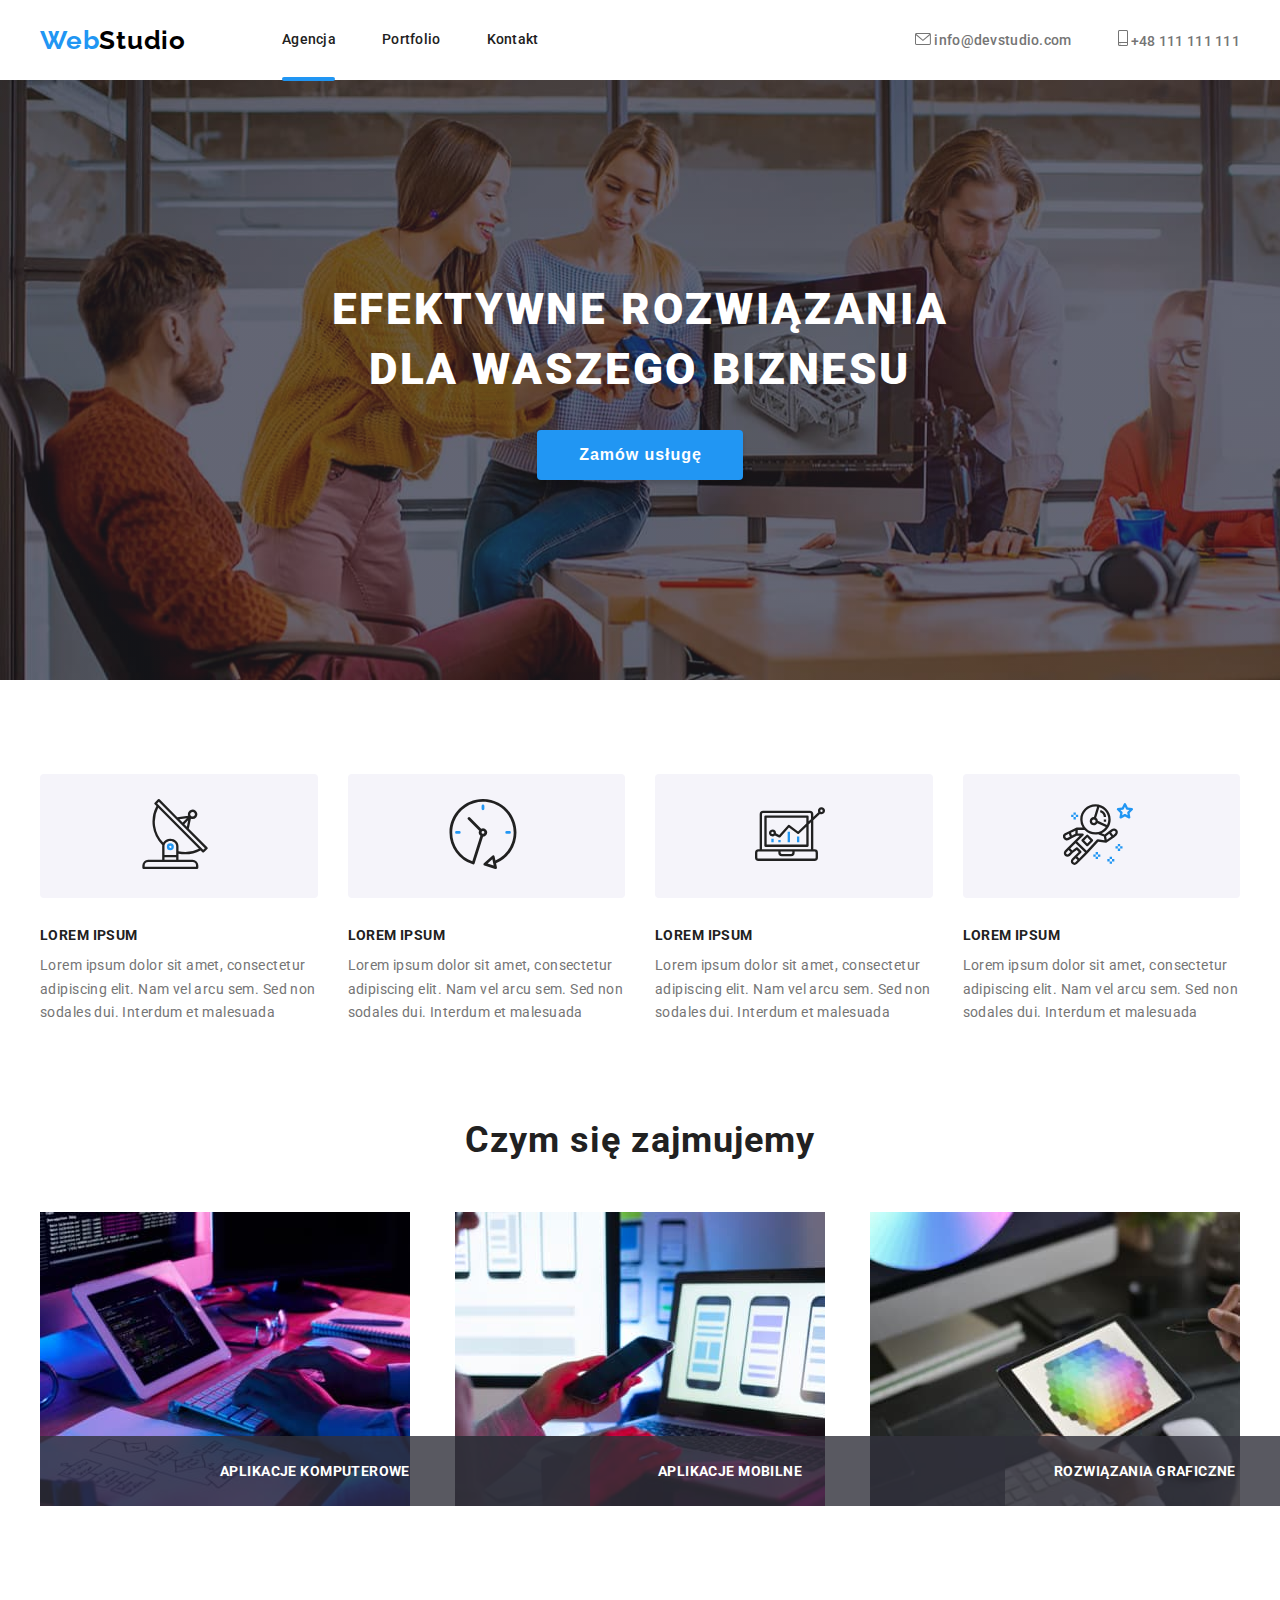
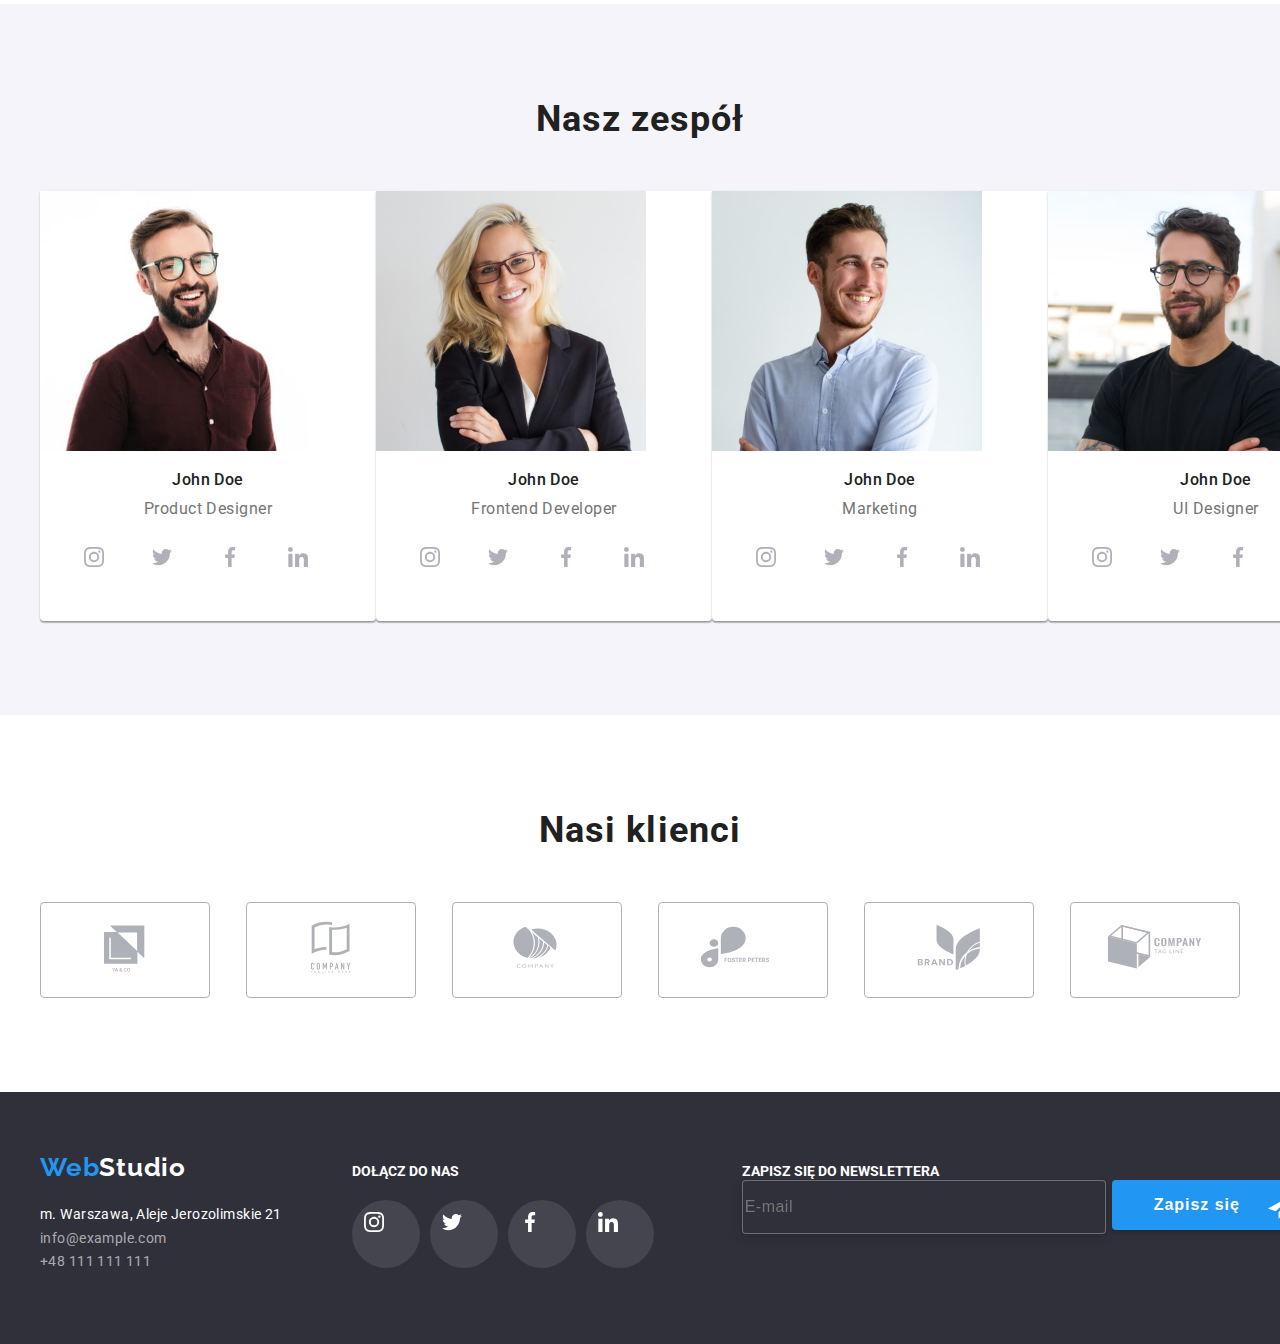
==== index.html @ d691d124 "Added icons to form" ====
<!DOCTYPE html>
<html lang="pl">
  <head>
    <meta charset="utf-8" />
    <title>Studio</title>
    <link
      rel="stylesheet"
      href="https://cdnjs.cloudflare.com/ajax/libs/modern-normalize/1.1.0/modern-normalize.min.css"
      integrity="sha512-wpPYUAdjBVSE4KJnH1VR1HeZfpl1ub8YT/NKx4PuQ5NmX2tKuGu6U/JRp5y+Y8XG2tV+wKQpNHVUX03MfMFn9Q=="
      crossorigin="anonymous"
      referrerpolicy="no-referrer"
    />
    <link rel="stylesheet" href="./css/styles.css" />
    <link rel="preconnect" href="https://fonts.googleapis.com" />
    <link rel="preconnect" href="https://fonts.gstatic.com" crossorigin />
    <link
      href="https://fonts.googleapis.com/css2?family=Raleway:wght@700&family=Roboto:wght@400;500;700;900&display=swap"
      rel="stylesheet"
    />
  </head>
  <body>
    <header>
      <div class="container page-header">
        <a class="logo" href="./index.html">
          <span class="logo-blue">Web</span
          ><span class="logo-black">Studio</span>
        </a>
        <nav class="nav">
          <ul class="menu">
            <li class="underline-1">
              <a class="link" href="./index.html">Agencja</a>
            </li>
            <li><a class="link" href="./portfolio.html">Portfolio</a></li>
            <li><a class="link" href="">Kontakt</a></li>
          </ul>
        </nav>
        <ul class="menu">
          <li class="nav-icons">
            <a class="link mail-color" href="mailto:info@devstudio.com"
              ><svg width="16px" height="12px">
                <use href="./images/icons.svg#icon-envelope"></use>
              </svg>
              info@devstudio.com
            </a>
          </li>
          <li class="nav-icons">
            <a class="link mail-color" href="tel:+48111111111"
              ><svg width="10px" height="16px">
                <use href="./images/icons.svg#icon-smartphone"></use>
              </svg>
              +48 111 111 111</a
            >
          </li>
        </ul>
      </div>
    </header>

    <main>
      <section class="title-1 section">
        <div class="container">
          <h1 class="title">efektywne rozwiązania<br />dla waszego biznesu</h1>
          <button data-modal-open class="button1" type="button">
            Zamów usługę
          </button>

          <div class="modal is-hidden" data-modal>
            <div class="window">
              <button class="close-button" data-modal-close>
                <svg width="18" height="18">
                  <use
                    href="./images/close-black-button.svg#icon-close-black-button"
                  ></use>
                </svg>
              </button>

              <form name="signupForm" autocomplete="on" novalidate>
                <h3 class="signup-title">
                  Zostaw swoje dane w formularzu poniżej
                </h3>
                <div class="signup-form">
                  <label>
                    <span class="form-labels">Imię</span>
                    <svg class="person-icon" width="18" height="18">
                      <use href="./images/modal.svg#icon-person"></use>
                    </svg>
                    <input class="input" type="text" name="user-name" />
                  </label>
                  <label>
                    <span class="form-labels">Telefon</span>
                    <svg class="phone-icon" width="18" height="18">
                      <use href="./images/modal.svg#icon-phone"></use>
                    </svg>
                    <input class="input" type="tel" name="phone" />
                  </label>
                  <label>
                    <span class="form-labels">Email</span>
                    <svg class="email-icon" width="18" height="18">
                      <use href="./images/modal.svg#icon-email"></use>
                    </svg>
                    <input class="input" type="email" name="email" />
                  </label>
                  <label>
                    <span class="form-labels">Komentarz</span>
                    <textarea
                      class="input form-comment"
                      type="comment"
                      name="comment"
                      placeholder="Wprowadź tekst"
                    ></textarea>
                  </label>
                </div>
                <label class="signup-terms">
                  <input
                    type="checkbox"
                    name="user-terms-and-conditions"
                    value="user-terms-and-conditions"
                  />
                  Oświadczam, iż akceptuję <a href="">Regulamin</a> i<a href="">
                    Politykę Prywatności.</a
                  >
                </label>
                <button class="signup-button" type="submit">Wyślij</button>
              </form>
            </div>
          </div>
        </div>
      </section>
      <section class="section">
        <div class="container">
          <div class="cards-item">
            <div>
              <div class="icon">
                <svg width="70" height="70">
                  <use href="./images/icons.svg#icon-antenna"></use>
                </svg>
              </div>
              <h3 class="subtitle">LOREM IPSUM</h3>
              <p class="description">
                Lorem ipsum dolor sit amet, consectetur adipiscing elit. Nam vel
                arcu sem. Sed non sodales dui. Interdum et malesuada
              </p>
            </div>
            <div>
              <div class="icon">
                <svg width="70" height="70">
                  <use href="./images/icons.svg#icon-clock"></use>
                </svg>
              </div>
              <h3 class="subtitle">LOREM IPSUM</h3>
              <p class="description">
                Lorem ipsum dolor sit amet, consectetur adipiscing elit. Nam vel
                arcu sem. Sed non sodales dui. Interdum et malesuada
              </p>
            </div>
            <div>
              <div class="icon">
                <svg width="70" height="70">
                  <use href="./images/icons.svg#icon-diagram"></use>
                </svg>
              </div>
              <h3 class="subtitle">LOREM IPSUM</h3>
              <p class="description">
                Lorem ipsum dolor sit amet, consectetur adipiscing elit. Nam vel
                arcu sem. Sed non sodales dui. Interdum et malesuada
              </p>
            </div>
            <div>
              <div class="icon">
                <svg width="70" height="70">
                  <use href="./images/icons.svg#icon-astronaut"></use>
                </svg>
              </div>
              <h3 class="subtitle">LOREM IPSUM</h3>
              <p class="description">
                Lorem ipsum dolor sit amet, consectetur adipiscing elit. Nam vel
                arcu sem. Sed non sodales dui. Interdum et malesuada
              </p>
            </div>
          </div>
        </div>

        <section>
          <div class="container">
            <h2 class="subtitle-second-1">Czym się zajmujemy</h2>
            <div class="images">
              <div>
                <img
                  src="./images/img-5.jpg"
                  alt="Hands typing on a keyboard."
                  width="370"
                  height="294"
                />
                <p class="label">Aplikacje komputerowe</p>
              </div>
              <div>
                <img
                  src="./images/img-2-2.jpg"
                  alt="Person holding a phone in his hand, working on a laptop."
                  width="370"
                  height="294"
                />
                <p class="label">Aplikacje mobilne</p>
              </div>
              <div>
                <img
                  src="./images/img-3-2.jpg"
                  alt="Person holding a tablet with a color palette on it."
                  width="370"
                  height="294"
                />
                <p class="label">Rozwiązania graficzne</p>
              </div>
            </div>
          </div>
        </section>
      </section>
      <section class="section team-section">
        <div class="container">
          <h2 class="subtitle-second-2">Nasz zespół</h2>
          <div class="images-2">
            <figure class="team-cards">
              <img
                src="./images/img.jpg"
                alt="Bearded caucasian man with glasses."
                width="270"
                height="260"
              />
              <div class="team-cards-description">
                <figcaption>
                  <div class="member-name">John Doe</div>
                  <div class="position">Product Designer</div>
                </figcaption>
                <ul class="team-so-me-links">
                  <li class="team-so-me-icons">
                    <svg width="20" height="20">
                      <use href="./images/icons.svg#icon-instagram"></use>
                    </svg>
                  </li>
                  <li class="team-so-me-icons">
                    <svg width="20" height="20">
                      <use href="./images/icons.svg#icon-twitter"></use>
                    </svg>
                  </li>
                  <li class="team-so-me-icons">
                    <svg width="20" height="20">
                      <use href="./images/icons.svg#icon-facebook"></use>
                    </svg>
                  </li>
                  <li class="team-so-me-icons">
                    <svg width="20" height="20">
                      <use href="./images/icons.svg#icon-linkedin"></use>
                    </svg>
                  </li>
                </ul>
              </div>
            </figure>

            <figure class="team-cards">
              <img
                src="./images/img-2.jpg"
                alt="Caucasian woman, blonde, wearing glasses."
                width="270"
                height="260"
              />
              <div class="team-cards-description">
                <figcaption>
                  <div class="member-name">John Doe</div>
                  <div class="position">Frontend Developer</div>
                </figcaption>
                <ul class="team-so-me-links">
                  <li class="team-so-me-icons">
                    <svg width="20" height="20">
                      <use href="./images/icons.svg#icon-instagram"></use>
                    </svg>
                  </li>
                  <li class="team-so-me-icons">
                    <svg width="20" height="20">
                      <use href="./images/icons.svg#icon-twitter"></use>
                    </svg>
                  </li>
                  <li class="team-so-me-icons">
                    <svg width="20" height="20">
                      <use href="./images/icons.svg#icon-facebook"></use>
                    </svg>
                  </li>
                  <li class="team-so-me-icons">
                    <svg width="20" height="20">
                      <use href="./images/icons.svg#icon-linkedin"></use>
                    </svg>
                  </li>
                </ul>
              </div>
            </figure>

            <figure class="team-cards">
              <img
                src="./images/img-3.jpg"
                alt="Caucasian male smiling, semi-profile photo."
                width="270"
                height="260"
              />
              <div class="team-cards-description">
                <figcaption>
                  <div class="member-name">John Doe</div>
                  <div class="position">Marketing</div>
                </figcaption>
                <ul class="team-so-me-links">
                  <li class="team-so-me-icons">
                    <svg width="20" height="20">
                      <use href="./images/icons.svg#icon-instagram"></use>
                    </svg>
                  </li>
                  <li class="team-so-me-icons">
                    <svg width="20" height="20">
                      <use href="./images/icons.svg#icon-twitter"></use>
                    </svg>
                  </li>
                  <li class="team-so-me-icons">
                    <svg width="20" height="20">
                      <use href="./images/icons.svg#icon-facebook"></use>
                    </svg>
                  </li>
                  <li class="team-so-me-icons">
                    <svg width="20" height="20">
                      <use href="./images/icons.svg#icon-linkedin"></use>
                    </svg>
                  </li>
                </ul>
              </div>
            </figure>

            <figure class="team-cards">
              <img
                src="./images/img-4.jpg"
                alt="Bearded caucasian man, wearing black t-shirt."
                width="270"
                height="260"
              />
              <div class="team-cards-description">
                <figcaption>
                  <div class="member-name">John Doe</div>
                  <div class="position">UI Designer</div>
                </figcaption>
                <ul class="team-so-me-links">
                  <li class="team-so-me-icons">
                    <svg width="20" height="20">
                      <use href="./images/icons.svg#icon-instagram"></use>
                    </svg>
                  </li>
                  <li class="team-so-me-icons">
                    <svg width="20" height="20">
                      <use href="./images/icons.svg#icon-twitter"></use>
                    </svg>
                  </li>
                  <li class="team-so-me-icons">
                    <svg width="20" height="20">
                      <use href="./images/icons.svg#icon-facebook"></use>
                    </svg>
                  </li>
                  <li class="team-so-me-icons">
                    <svg width="20" height="20">
                      <use href="./images/icons.svg#icon-linkedin"></use>
                    </svg>
                  </li>
                </ul>
              </div>
            </figure>
          </div>
        </div>
      </section>

      <section class="section">
        <div class="container">
          <h2 class="subtitle-second-2">Nasi klienci</h2>
          <div class="icons-clients">
            <div class="clients-svg">
              <svg width="106" height="60">
                <use href="./images/icons.svg#icon-logo"></use>
              </svg>
            </div>
            <div class="clients-svg">
              <svg width="106" height="60">
                <use href="./images/icons.svg#icon-logo-1"></use>
              </svg>
            </div>
            <div class="clients-svg">
              <svg width="106" height="60">
                <use href="./images/icons.svg#icon-logo-2"></use>
              </svg>
            </div>
            <div class="clients-svg">
              <svg width="106" height="60">
                <use href="./images/icons.svg#icon-logo-3"></use>
              </svg>
            </div>
            <div class="clients-svg">
              <svg width="106" height="60">
                <use href="./images/icons.svg#icon-logo-4"></use>
              </svg>
            </div>
            <div class="clients-svg">
              <svg width="106" height="60">
                <use href="./images/icons.svg#icon-logo-5"></use>
              </svg>
            </div>
          </div>
        </div>
      </section>
    </main>

    <footer class="footer">
      <div class="container footer-page">
        <aside>
          <a class="logo-footer" href="./index.html"
            ><span class="logo-blue">Web</span
            ><span class="logo-white">Studio</span></a
          >
          <address>
            <ul class="list">
              <li class="address">m. Warszawa, Aleje Jerozolimskie 21</li>
              <li>
                <a class="info-footer" href="mailto:info@example.com"
                  >info@example.com</a
                >
              </li>
              <li>
                <a class="info-footer" href="tel:+48111111111"
                  >+48 111 111 111</a
                >
              </li>
            </ul>
          </address>
        </aside>
        <div class="footer-social-links">
          <span class="footer-so-me">Dołącz do nas</span>
          <ul class="social-media-icons">
            <li class="footer-icons">
              <svg width="20" height="20">
                <use href="./images/icons.svg#icon-instagram"></use>
              </svg>
            </li>
            <li class="footer-icons">
              <svg width="20" height="20">
                <use href="./images/icons.svg#icon-twitter"></use>
              </svg>
            </li>
            <li class="footer-icons">
              <svg width="20" height="20">
                <use href="./images/icons.svg#icon-facebook"></use>
              </svg>
            </li>
            <li class="footer-icons">
              <svg width="20" height="20">
                <use href="./images/icons.svg#icon-linkedin"></use>
              </svg>
            </li>
          </ul>
        </div>
        <div class="newsletter">
          <span class="footer-so-me">Zapisz się do newslettera</span>
          <form>
            <label>
              <input
                class="newsletter-input"
                type="email"
                name="email"
                placeholder="E-mail"
              />
            </label>
            <button class="newsletter-button" type="submit">
              Zapisz się
              <svg class="send-icon" width="24" height="24">
                <use href="./images/modal.svg#icon-send"></use>
              </svg>
            </button>
          </form>
        </div>
      </div>
    </footer>

    <script src="./js/modal.js"></script>
  </body>
</html>
---- css/styles.css ----
body {
  font-family: "Roboto", "Raleway", sans-serif;
  color: #212121;
  margin: 0;
}
:root {
  --main-color: #212121;
  --second-color: #757575;
  --hover-color: #2196f3;
}

.container {
  max-width: 1200px;
  margin: 0 auto;
}

.section {
  padding: 94px 0;
}

.page-header {
  display: flex;
  align-items: center;
  height: 80px;
}

.logo {
  text-decoration: none;
  font-family: "Raleway";
  font-weight: 700;
  font-size: 26px;
  line-height: 1.19;
  letter-spacing: 0.03em;
}

.logo-blue {
  color: #2196f3;
}

.logo-black {
  color: #000000;
}

.logo-white {
  color: #ffffff;
}

.nav {
  margin: 0 auto 0 50px;
}

.menu {
  display: flex;
  list-style-type: none;
  padding-left: 0;
}

.link {
  text-decoration: none;
  font-weight: 500;
  font-size: 14px;
  line-height: 1.14;
  letter-spacing: 0.02em;
  color: var(--main-color);
  margin-left: 46px;
  transition-property: color;
}

.link:hover,
.link:focus,
.link:active {
  color: var(--hover-color);
  transition-duration: 250ms;
  transition-timing-function: cubic-bezier(0.4, 0, 0.2, 1);
}

.mail-color {
  color: var(--second-color);
}

.title-1 {
  background-image: linear-gradient(
      to bottom,
      rgba(47, 48, 58, 0.4) 0%,
      rgba(47, 48, 58, 0.4) 50%
    ),
    url("../images/background-image.jpg");
  background-repeat: no-repeat;
  background-size: cover;
  background-color: #2f303a;
  max-width: 1600px;
  margin: 0 auto;
}

.title {
  font-family: "roboto";
  font-weight: 900;
  font-size: 44px;
  line-height: 1.36;
  text-align: center;
  letter-spacing: 0.06em;
  text-transform: uppercase;
  color: #ffffff;
  margin: 0 auto;
  margin-bottom: 30px;
  margin-top: 106px;
}

.button1 {
  display: flex;
  margin: auto;
  background-color: #2196f3;
  font-weight: 700;
  font-size: 16px;
  line-height: 1.875;
  letter-spacing: 0.06em;
  color: #ffffff;
  border: none;
  box-shadow: 0px 4px 4px rgb(0 0 0 / 15%);
  border-radius: 4px;
  padding: 10px 41px 10px 42px;
  margin-bottom: 106px;
}

.button1:hover,
.button1:focus,
.button1:active {
  cursor: pointer;
}

.cards-item {
  display: flex;
  flex-basis: 270px;
  column-gap: 30px;
}

.icon {
  background-color: #f5f4fa;
  border-radius: 4px;
  display: block;
  padding: 25px 100px;
}

.subtitle {
  font-weight: 700;
  font-size: 14px;
  line-height: 1.14;
  letter-spacing: 0.03em;
  text-transform: uppercase;
  color: var(--main-color);
  margin: 30px 0 10px;
}

.description {
  font-size: 14px;
  line-height: 1.71;
  letter-spacing: 0.03em;
  color: var(--second-color);
  margin: 0;
}

.subtitle-second-1 {
  font-weight: 700;
  font-size: 36px;
  line-height: 1.19;
  text-align: center;
  letter-spacing: 0.03em;
  color: var(--main-color);
  margin-bottom: 50px;
  margin-top: 94px;
}

.team-section {
  background: #f5f4fa;
}

.subtitle-second-2 {
  font-weight: 700;
  font-size: 36px;
  line-height: 1.19;
  text-align: center;
  letter-spacing: 0.03em;
  color: var(--main-color);
  margin-bottom: 50px;
  margin-top: 0;
}

.images {
  display: flex;
  justify-content: space-between;
  position: relative;
}

.label {
  position: absolute;
  font-weight: 700;
  font-size: 14px;
  letter-spacing: 0.03em;
  text-align: center;
  text-transform: uppercase;
  background-color: rgba(47, 48, 58, 0.8);
  color: #ffffff;
  width: 370px;
  padding: 27px 90px;
  margin: 0;
  top: 224px;
}

.images-2 {
  display: flex;
  justify-content: space-between;
}

.team-cards {
  margin: 0;
  background: #ffffff;
  box-shadow: 0px 1px 3px rgba(0, 0, 0, 0.12), 0px 1px 1px rgba(0, 0, 0, 0.14),
    0px 2px 1px rgba(0, 0, 0, 0.2);
  border-radius: 0px 0px 4px 4px;
}

.team-cards-description {
  padding: 16px 32px 18px;
}

.member-name {
  font-weight: 500;
  font-size: 16px;
  line-height: 1.18;
  text-align: center;
  letter-spacing: 0.03em;
  color: var(--main-color);
  padding-bottom: 10px;
}

.position {
  font-size: 16px;
  line-height: 1.18;
  text-align: center;
  letter-spacing: 0.03em;
  color: var(--second-color);
}

.portfolio-header {
  height: 80px;
  border-bottom: 1px solid #ececec;
}

.list-portfolio {
  list-style-type: none;
  margin: 0 auto 34px;
}

.button3 {
  display: flex;
  justify-content: center;
}

.button2 {
  font-weight: 500;
  font-size: 16px;
  line-height: 1.62;
  text-align: center;
  letter-spacing: 0.03em;
  color: var(--main-color);
  cursor: pointer;
  width: 114px;
  height: 38px;
  background: #f5f4fa;
  border-radius: 4px;
  border-style: none;
  margin-right: 8px;
  transition-property: background-color;
}

.button2:hover,
.button2:focus,
.button2:active {
  color: #ffffff;
  background-color: #2196f3;
  box-shadow: 0px 3px 1px rgba(0, 0, 0, 0.1), 0px 1px 2px rgba(0, 0, 0, 0.08),
    0px 2px 2px rgba(0, 0, 0, 0.12);
  transition-duration: 250ms;
  transition-timing-function: cubic-bezier(0.4, 0, 0.2, 1);
}

.list-item {
  display: flex;
  flex-wrap: wrap;
  gap: 30px;
  flex-basis: calc ((100%-90px)/3);
}

.no-gap {
  display: block;
}

.card {
  border-left: 1px solid #eeeeee;
  border-bottom: 1px solid #eeeeee;
  border-right: 1px solid #eeeeee;
  padding: 20px;
}

.photo-title {
  font-weight: 700;
  font-size: 18px;
  line-height: 2;
  letter-spacing: 0.06em;
  color: var(--main-color);
  margin-top: 0;
  margin-bottom: 0;
}

.photo-subtitle {
  font-size: 16px;
  line-height: 1.85;
  letter-spacing: 0.03em;
  color: var(--second-color);
}

.footer {
  background: #2f303a;
  padding-top: 60px;
  padding-bottom: 60px;
}

.logo-footer {
  text-decoration: none;
  font-family: "Raleway";
  font-weight: 700;
  font-size: 26px;
  line-height: 1.19;
  letter-spacing: 0.03em;
}

.address {
  text-decoration: none;
  font-style: normal;
  font-size: 14px;
  line-height: 1.71;
  letter-spacing: 0.03em;
  color: #ffffff;
}

.list {
  list-style-type: none;
  padding-left: 0;
  padding-top: 20px;
  margin: 0;
}
.info-footer {
  text-decoration: none;
  font-style: normal;
  font-size: 14px;
  line-height: 1.71;
  letter-spacing: 0.03em;
  color: #ffffff99;
  padding-top: 9px;
}

.icons-clients {
  display: flex;
  justify-content: space-between;
}
.clients-svg {
  border: 1px solid #afb1b8;
  border-radius: 4px;
  padding: 15px 31px;
  fill: #afb1b8;
  transition-property: background-color;
}

.clients-svg:hover,
.clients-svg:focus {
  border: 1px solid var(--hover-color);
  cursor: pointer;
  fill: var(--hover-color);
  transition-duration: 250ms;
  transition-timing-function: cubic-bezier(0.4, 0, 0.2, 1);
}

.portfolio-cards {
  transition-property: box-shadow;
}
.portfolio-cards:hover {
  box-shadow: 0px 1px 1px rgba(0, 0, 0, 0.12), 0px 4px 4px rgba(0, 0, 0, 0.06),
    1px 4px 6px rgba(0, 0, 0, 0.16);
  cursor: pointer;
  transition-duration: 250ms;
  transition-timing-function: cubic-bezier(0.4, 0, 0.2, 1);
}

.nav-icons {
  fill: var(--second-color);
  transition-property: fill;
}

.nav-icons:hover,
.nav-icons:active,
.nav-icons:focus {
  fill: var(--hover-color);
  transition-duration: 250ms;
  transition-timing-function: cubic-bezier(0.4, 0, 0.2, 1);
}

.footer-so-me {
  font-family: "roboto";
  font-weight: 700;
  font-size: 14px;
  color: #ffffff;
  text-transform: uppercase;
}

.footer-page {
  display: flex;
  justify-content: flex-start;
  align-items: baseline;
}

.footer-social-links {
  margin-left: 70px;
}

.footer-icons {
  width: 44px;
  height: 44px;
  padding: 12px;
  margin-right: 10px;
  background-color: rgba(255, 255, 255, 0.1);
  border-radius: 50%;
  fill: #ffffff;
  transition-property: background-color;
}

.footer-icons:hover,
.footer-icons:focus,
.footer-icons:active {
  background-color: var(--hover-color);
  cursor: pointer;
  transition-duration: 250ms;
  transition-timing-function: cubic-bezier(0.4, 0, 0.2, 1);
}

.social-media-icons {
  display: flex;
  padding-left: 0;
  list-style: none;
  margin-top: 20px;
}

.team-so-me-icons {
  width: 44px;
  height: 44px;
  padding: 12px;
  fill: #afb1b8;
  list-style: none;
  transition-property: background-color;
}

.team-so-me-links {
  display: flex;
  justify-content: space-between;
  padding: 0;
  margin: 16px 0 0 0;
}

.team-so-me-icons:hover,
.team-so-me-icons:focus,
.team-so-me-icons:active {
  border-radius: 50%;
  background-color: var(--hover-color);
  fill: #ffffff;
  cursor: pointer;
  transition-duration: 250ms;
  transition-timing-function: cubic-bezier(0.4, 0, 0.2, 1);
}

.is-hidden {
  pointer-events: none;
  visibility: hidden;
  opacity: 0;
  transform: translate(12px, 50%);
}

.modal {
  top: 0;
  left: 0;
  width: 100%;
  height: 100%;
  display: flex;
  justify-content: center;
  align-items: center;
  background-color: rgba(0, 0, 0, 0.2);
  position: fixed;
  z-index: 9999;
  opacity: 1;
  transition: transform 500ms ease-in-out;
}

.window {
  width: 528px;
  height: 581px;
  background-color: #ffffff;
  box-shadow: 0px 1px 3px rgba(0, 0, 0, 0.12), 0px 1px 1px rgba(0, 0, 0, 0.14),
    0px 2px 1px rgba(0, 0, 0, 0.2);
  border-radius: 4px;
  position: relative;
}

.close-button {
  width: 30px;
  height: 30px;
  padding: 6px;
  background: #ffffff;
  border: 1px solid rgba(0, 0, 0, 0.1);
  border-radius: 50%;
  cursor: pointer;
  position: absolute;
  right: 0.5em;
  top: 0.5em;
}

.underline-1::after {
  display: block;
  content: "";
  width: 53px;
  height: 4px;
  background: #2196f3;
  border-radius: 2px;
  margin-left: 46px;
  position: relative;
  top: 29px;
}

.underline-2::after {
  display: block;
  content: "";
  width: 58px;
  height: 4px;
  background: #2196f3;
  border-radius: 2px;
  margin-left: 46px;
  position: relative;
  top: 29px;
}

.box {
  width: 370px;
  height: 294px;
  position: relative;
  overflow: hidden;
}

.overlay {
  background-color: rgba(33, 150, 243, 0.9);
  width: 100%;
  height: 100%;
  display: flex;
  position: absolute;
  transform: translateY(0);
  transition: transform 250ms cubic-bezier(0.2, 0, 0.2, 1);
}

.box:hover .overlay {
  transform: translateY(-100%);
}

.cards-text {
  font-weight: 400;
  font-size: 18px;
  line-height: 28px;
  letter-spacing: 0.03em;
  color: #ffffff;
  padding: 49px 45px 49px 24px;
}

.signup-button {
  position: absolute;
  font-style: normal;
  font-weight: 700;
  font-size: 16px;
  line-height: 1.875;
  display: flex;
  align-items: center;
  text-align: center;
  letter-spacing: 0.06em;
  color: #ffffff;
  cursor: pointer;
  background-color: #2196f3;
  border: none;
  box-shadow: 0px 4px 4px rgba(0, 0, 0, 0.15);
  border-radius: 4px;
  padding: 10px 76px;
  bottom: 40px;
  left: 164px;
}

.signup-title {
  position: absolute;
  font-style: normal;
  font-weight: 700;
  font-size: 20px;
  letter-spacing: 0.03em;
  color: #212121;
  margin: 40px 0 12px 0;

  left: 70px;
}

.signup-form {
  position: absolute;
  bottom: 164px;
  left: 40px;
}

.signup-terms {
  position: absolute;
  bottom: 120px;
  right: 40px;
}

.input {
  display: block;
  width: 448px;
  height: 40px;
  border: 1px solid rgba(33, 33, 33, 0.2);
  border-radius: 4px;
  margin-bottom: 10px;
  padding-left: 42px;
}

.modal-svg-1 {
  background-image: url("./images/modal.svg#icon-person");
}

.newsletter-button {
  font-style: normal;
  font-weight: 700;
  font-size: 16px;
  line-height: 30px;
  align-items: center;
  text-align: center;
  letter-spacing: 0.06em;
  color: #ffffff;
  cursor: pointer;
  background-color: #2196f3;
  border: none;
  box-shadow: 0px 4px 4px rgba(0, 0, 0, 0.15);
  border-radius: 4px;
  padding: 10px 76px 10px 42px;
  position: relative;
  left: 370px;
}

.newsletter {
  margin-left: 78px;
}

.newsletter-input {
  font-style: normal;
  font-weight: 400;
  font-size: 16px;
  line-height: 20px;
  color: rgba(255, 255, 255, 0.6);
  align-items: center;
  letter-spacing: 0.03em;
  width: 358px;
  height: 50px;
  border: 1px solid rgba(255, 255, 255, 0.3);
  filter: drop-shadow(0px 4px 4px rgba(0, 0, 0, 0.15));
  border-radius: 4px;
  background-color: #2f303a;
  position: absolute;
}

.send-icon {
  position: absolute;
  fill: #ffffff;
  bottom: 11px;
  right: 24px;
}

.person-icon {
  position: absolute;
  top: 30px;
  left: 12px;
}

.phone-icon {
  position: absolute;
  top: 97px;
  left: 12px;
}

.email-icon {
  position: absolute;
  top: 166px;
  left: 12px;
}

.form-labels {
  font-style: normal;
  font-weight: 400;
  font-size: 12px;
  line-height: 14px;
  letter-spacing: 0.01em;
  color: #757575;
  margin-bottom: 4px;
}

.form-comment {
  resize: none;
  height: 96px;
  font-style: normal;
  font-weight: 400;
  font-size: 12px;
  line-height: 14px;
  letter-spacing: 0.01em;
  padding: 12px 16px;
}

.form-comment::placeholder {
  color: rgba(117, 117, 117, 0.5);
}
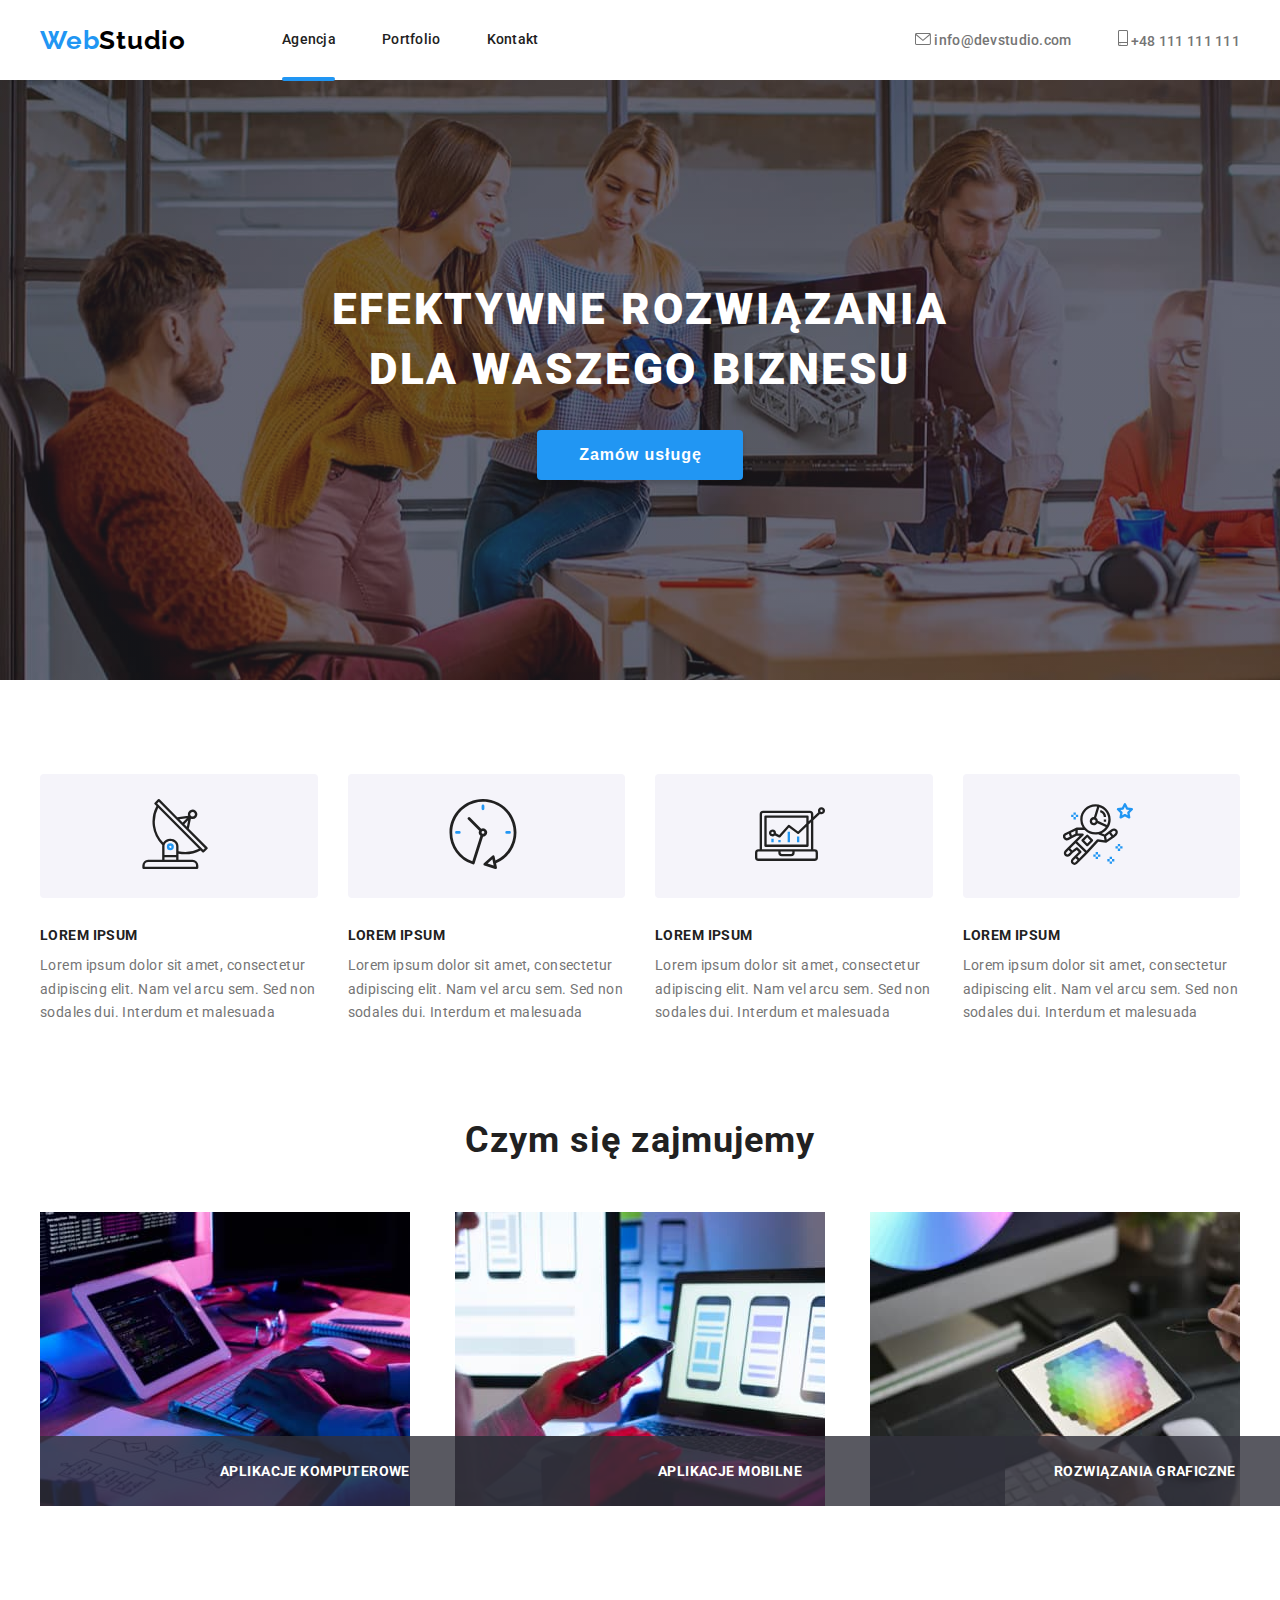
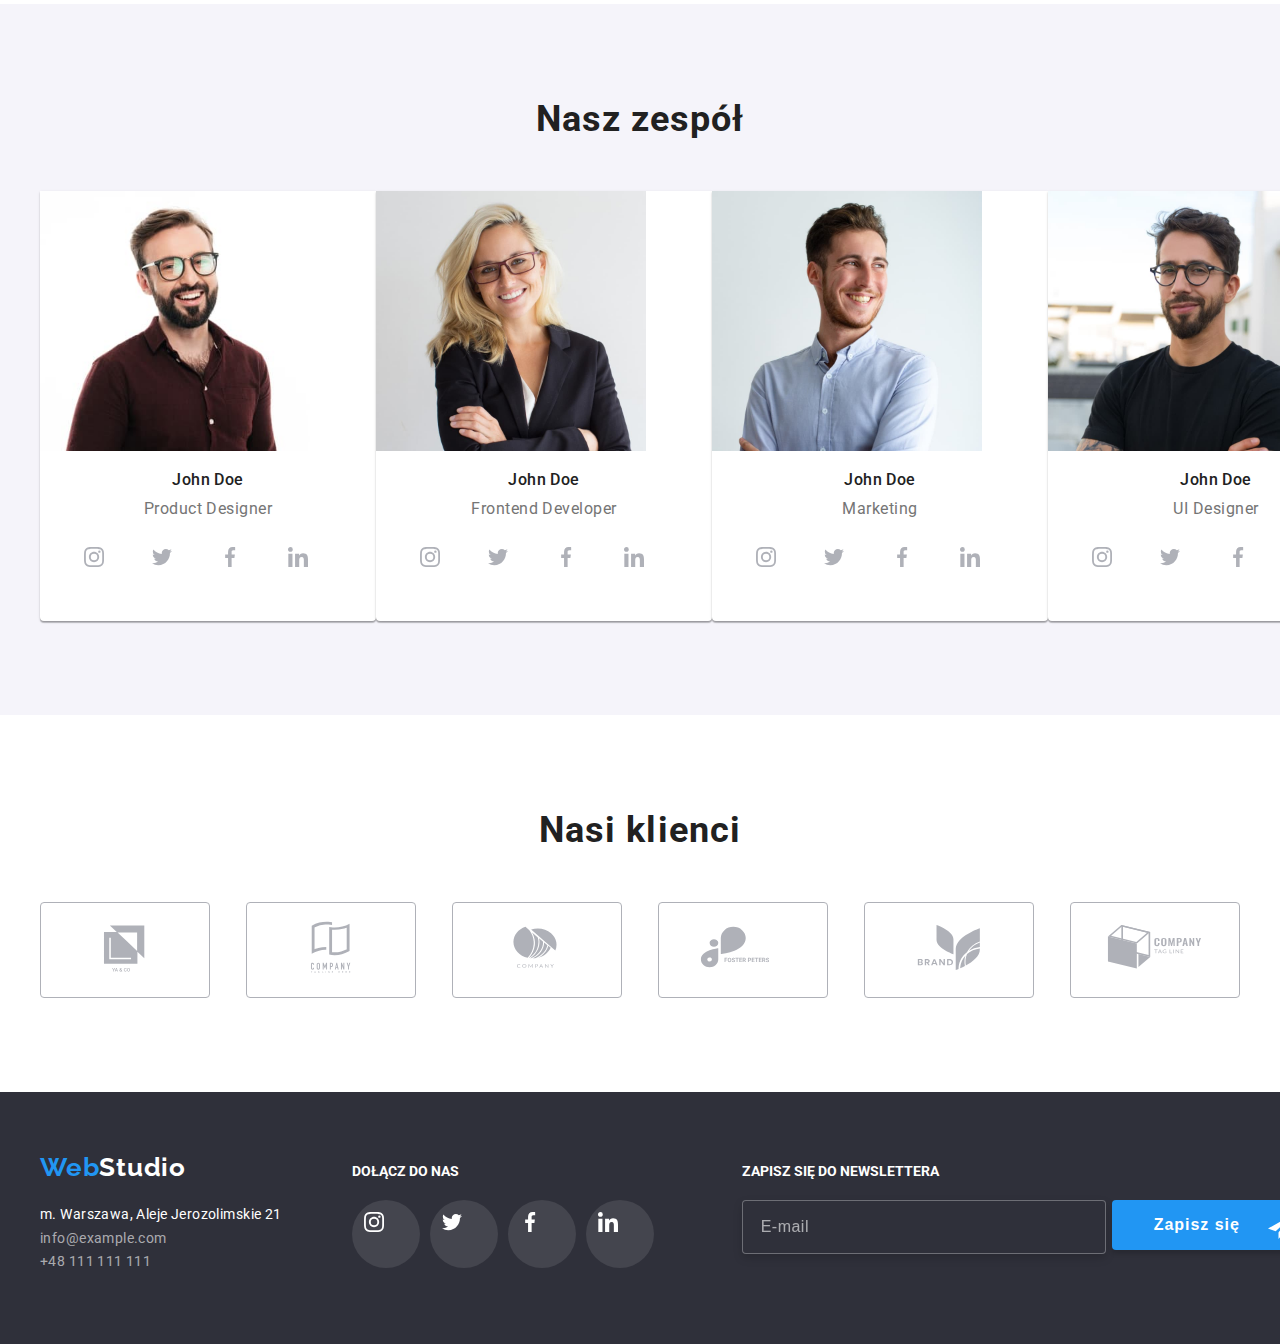
==== commit 4e26f8ff: "Added newsletter to footer" ====
--- a/index.html
+++ b/index.html
@@ -80,10 +80,11 @@
                 <div class="signup-form">
                   <label>
                     <span class="form-labels">Imię</span>
+
+                    <input class="input" type="text" name="user-name" />
                     <svg class="person-icon" width="18" height="18">
                       <use href="./images/modal.svg#icon-person"></use>
                     </svg>
-                    <input class="input" type="text" name="user-name" />
                   </label>
                   <label>
                     <span class="form-labels">Telefon</span>
@@ -458,7 +459,7 @@
         </div>
         <div class="newsletter">
           <span class="footer-so-me">Zapisz się do newslettera</span>
-          <form>
+          <form class="newsletter-form">
             <label>
               <input
                 class="newsletter-input"
--- a/css/styles.css
+++ b/css/styles.css
@@ -480,7 +480,6 @@
   pointer-events: none;
   visibility: hidden;
   opacity: 0;
-  transform: translate(12px, 50%);
 }
 
 .modal {
@@ -628,6 +627,7 @@
   border-radius: 4px;
   margin-bottom: 10px;
   padding-left: 42px;
+  outline: none;
 }
 
 .modal-svg-1 {
@@ -672,6 +672,10 @@
   border-radius: 4px;
   background-color: #2f303a;
   position: absolute;
+}
+
+.newsletter-form {
+  margin-top: 20px;
 }
 
 .send-icon {
@@ -723,3 +727,17 @@
 .form-comment::placeholder {
   color: rgba(117, 117, 117, 0.5);
 }
+
+.newsletter-input::placeholder {
+  color: rgba(255, 255, 255, 0.6);
+  padding-left: 16px;
+}
+
+.input:focus {
+  fill: var(--hover-color);
+  transition-duration: 250ms;
+  transition-timing-function: cubic-bezier(0.4, 0, 0.2, 1);
+  border: 1px solid var(--hover-color);
+  border-radius: 4px;
+  outline: none;
+}
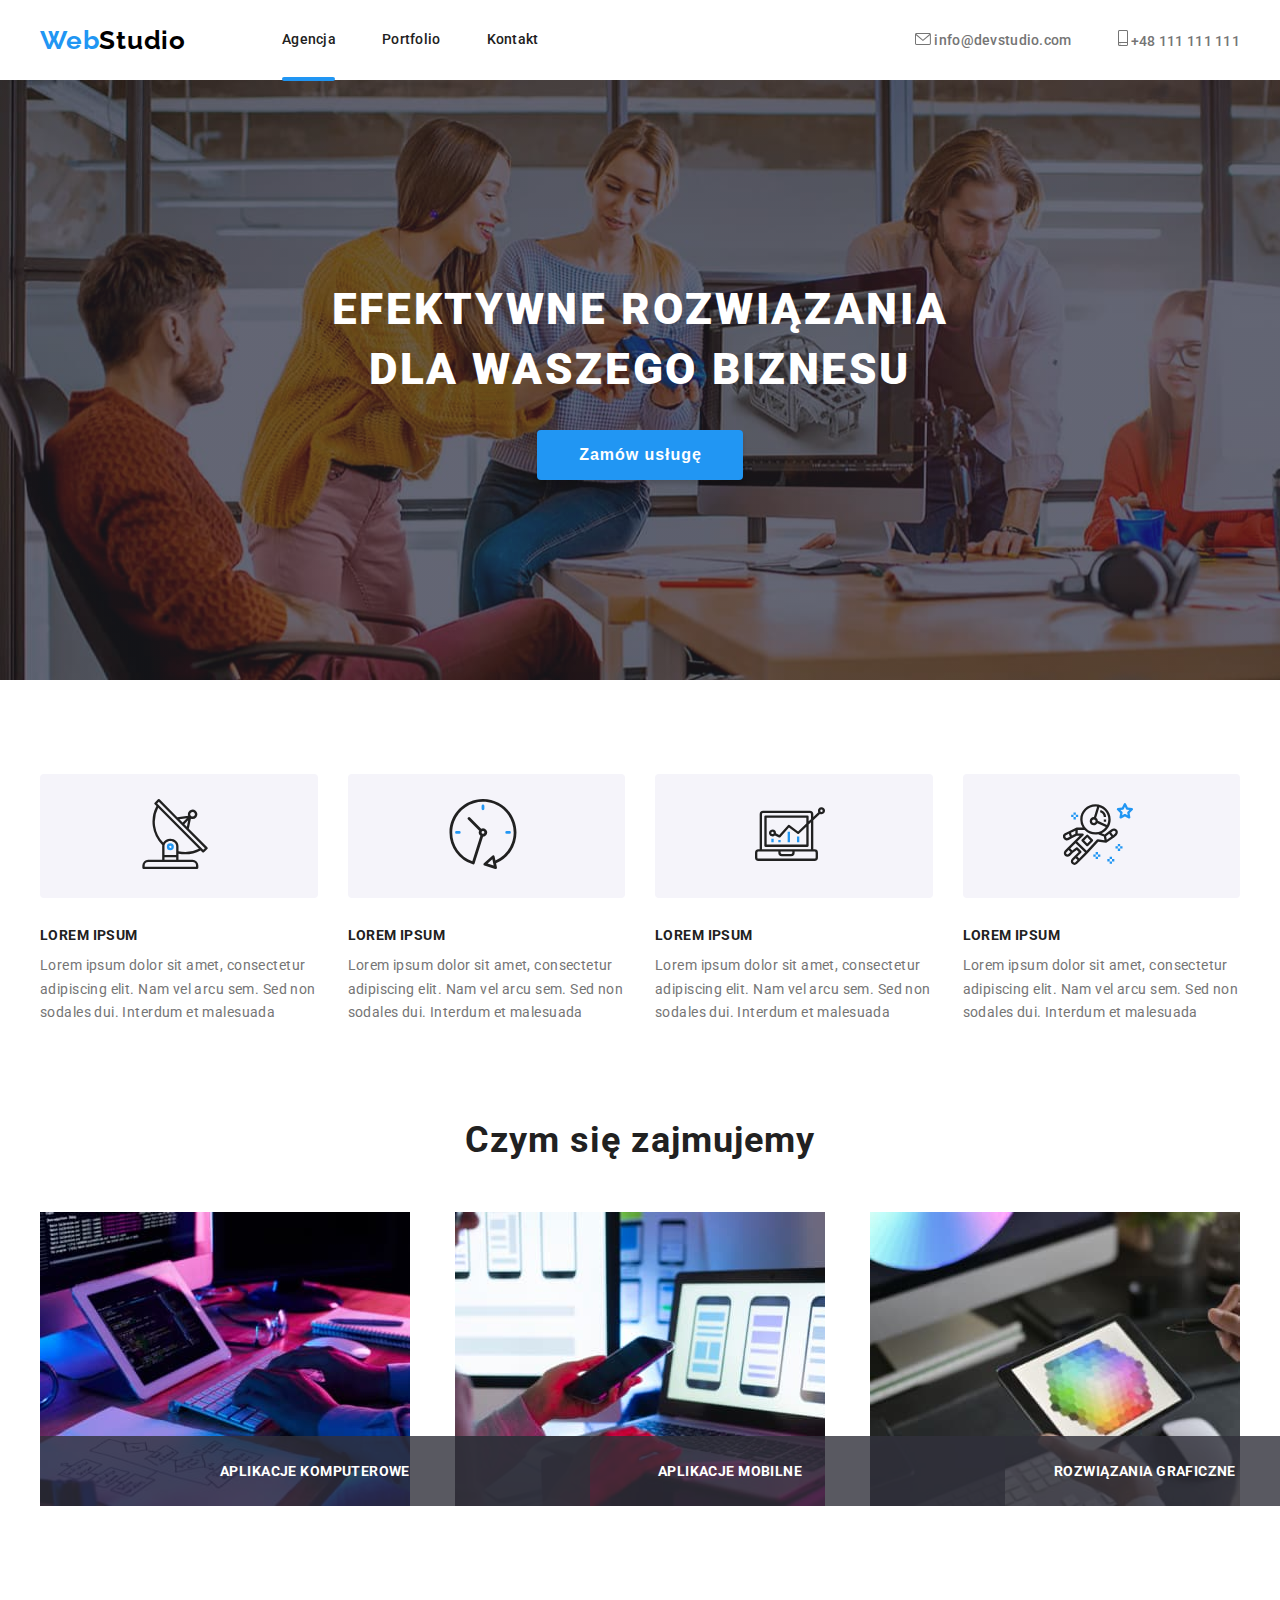
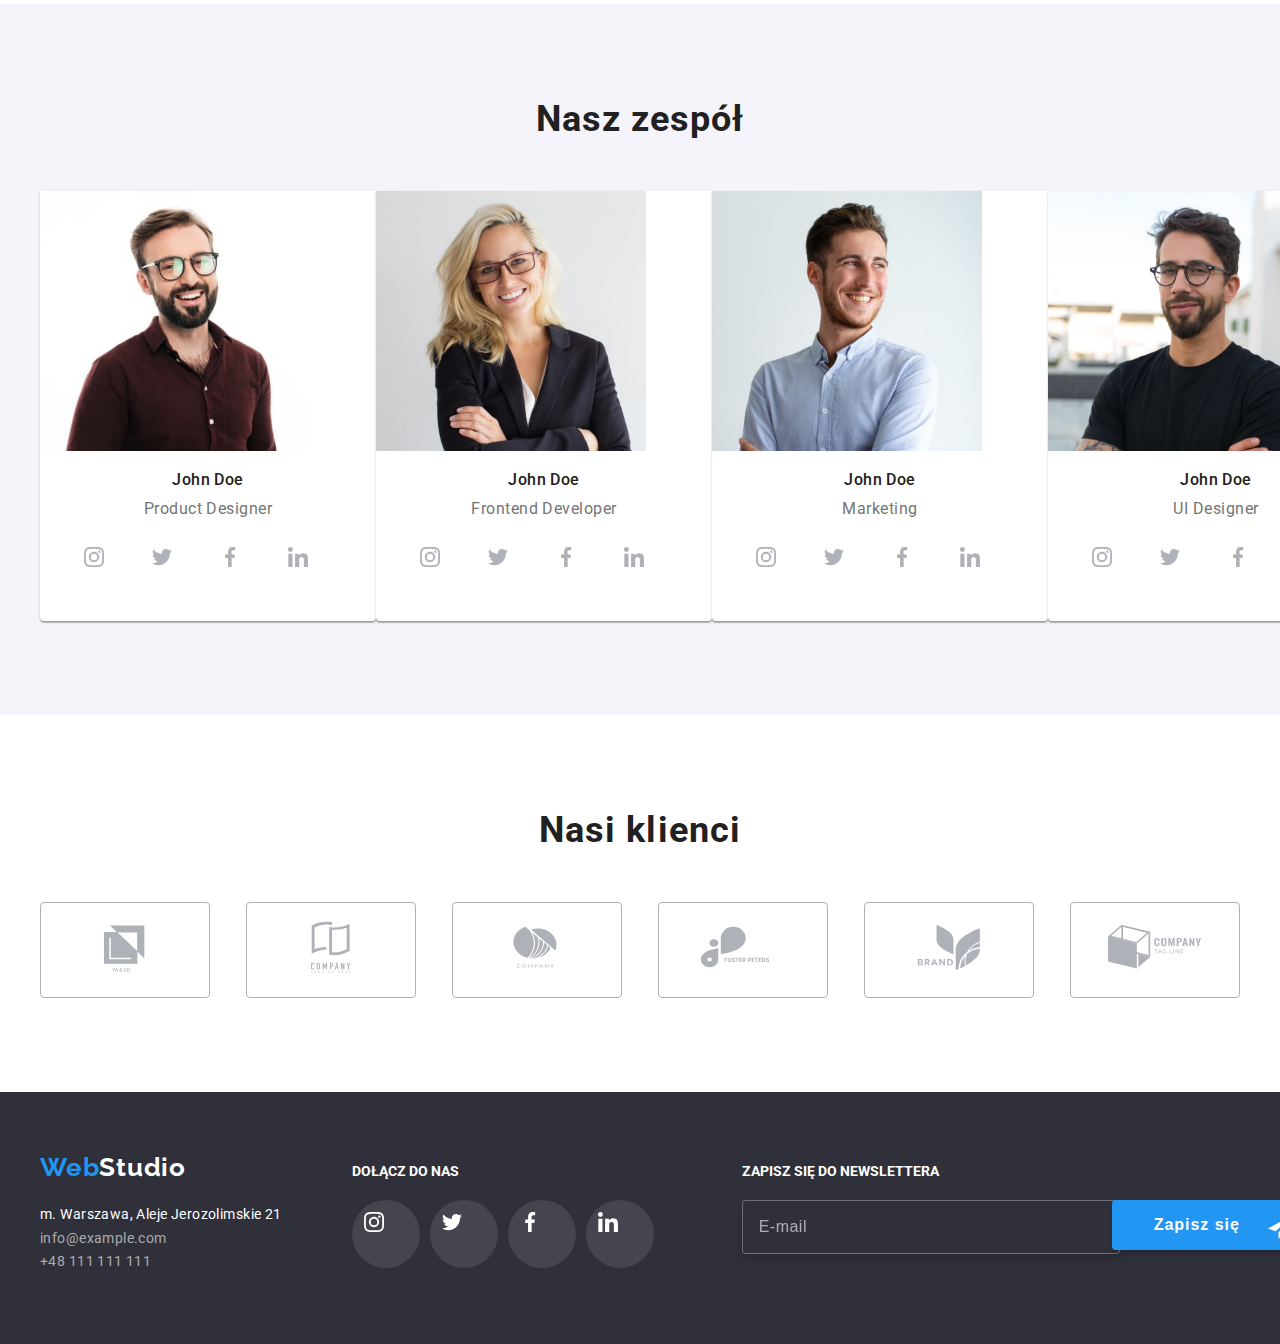
==== commit 6fb94a46: "Changes" ====
--- a/index.html
+++ b/index.html
@@ -78,29 +78,28 @@
                   Zostaw swoje dane w formularzu poniżej
                 </h3>
                 <div class="signup-form">
-                  <label>
+                  <label class="form-input">
                     <span class="form-labels">Imię</span>
-
                     <input class="input" type="text" name="user-name" />
                     <svg class="person-icon" width="18" height="18">
                       <use href="./images/modal.svg#icon-person"></use>
                     </svg>
                   </label>
-                  <label>
+                  <label class="form-input">
                     <span class="form-labels">Telefon</span>
                     <svg class="phone-icon" width="18" height="18">
                       <use href="./images/modal.svg#icon-phone"></use>
                     </svg>
                     <input class="input" type="tel" name="phone" />
                   </label>
-                  <label>
+                  <label class="form-input">
                     <span class="form-labels">Email</span>
                     <svg class="email-icon" width="18" height="18">
                       <use href="./images/modal.svg#icon-email"></use>
                     </svg>
                     <input class="input" type="email" name="email" />
                   </label>
-                  <label>
+                  <label class="form-input">
                     <span class="form-labels">Komentarz</span>
                     <textarea
                       class="input form-comment"
@@ -110,15 +109,17 @@
                     ></textarea>
                   </label>
                 </div>
+
+                <input
+                  class="signup-checkbox"
+                  type="checkbox"
+                  name="user-terms-and-conditions"
+                  value="user-terms-and-conditions"
+                  checked
+                />
                 <label class="signup-terms">
-                  <input
-                    type="checkbox"
-                    name="user-terms-and-conditions"
-                    value="user-terms-and-conditions"
-                  />
-                  Oświadczam, iż akceptuję <a href="">Regulamin</a> i<a href="">
-                    Politykę Prywatności.</a
-                  >
+                  Oświadczam, iż akceptuję <a href="">Regulamin</a> i
+                  <a href=""> Politykę Prywatności. </a>
                 </label>
                 <button class="signup-button" type="submit">Wyślij</button>
               </form>
--- a/css/styles.css
+++ b/css/styles.css
@@ -617,6 +617,27 @@
   position: absolute;
   bottom: 120px;
   right: 40px;
+  color: var(--second-color);
+  cursor: pointer;
+}
+.signup-checkbox {
+  appearance: none;
+}
+
+.signup-terms::before {
+  display: block;
+  position: absolute;
+  top: 2px;
+  left: -23px;
+  content: "";
+  width: 16px;
+  height: 15px;
+  background-image: url(./images/checkbox.svg#icon-checkbox);
+  fill: #212121;
+}
+
+.signup-checkbox:checked + .signup-terms::before {
+  background-image: url(./images/modal.svg#icon-checked);
 }
 
 .input {
@@ -672,6 +693,8 @@
   border-radius: 4px;
   background-color: #2f303a;
   position: absolute;
+  outline: none;
+  padding-left: 16px;
 }
 
 .newsletter-form {
@@ -730,14 +753,12 @@
 
 .newsletter-input::placeholder {
   color: rgba(255, 255, 255, 0.6);
-  padding-left: 16px;
-}
-
+}
+
+.form-input:focus-within,
 .input:focus {
   fill: var(--hover-color);
   transition-duration: 250ms;
   transition-timing-function: cubic-bezier(0.4, 0, 0.2, 1);
-  border: 1px solid var(--hover-color);
-  border-radius: 4px;
-  outline: none;
-}
+  border-color: var(--hover-color);
+}
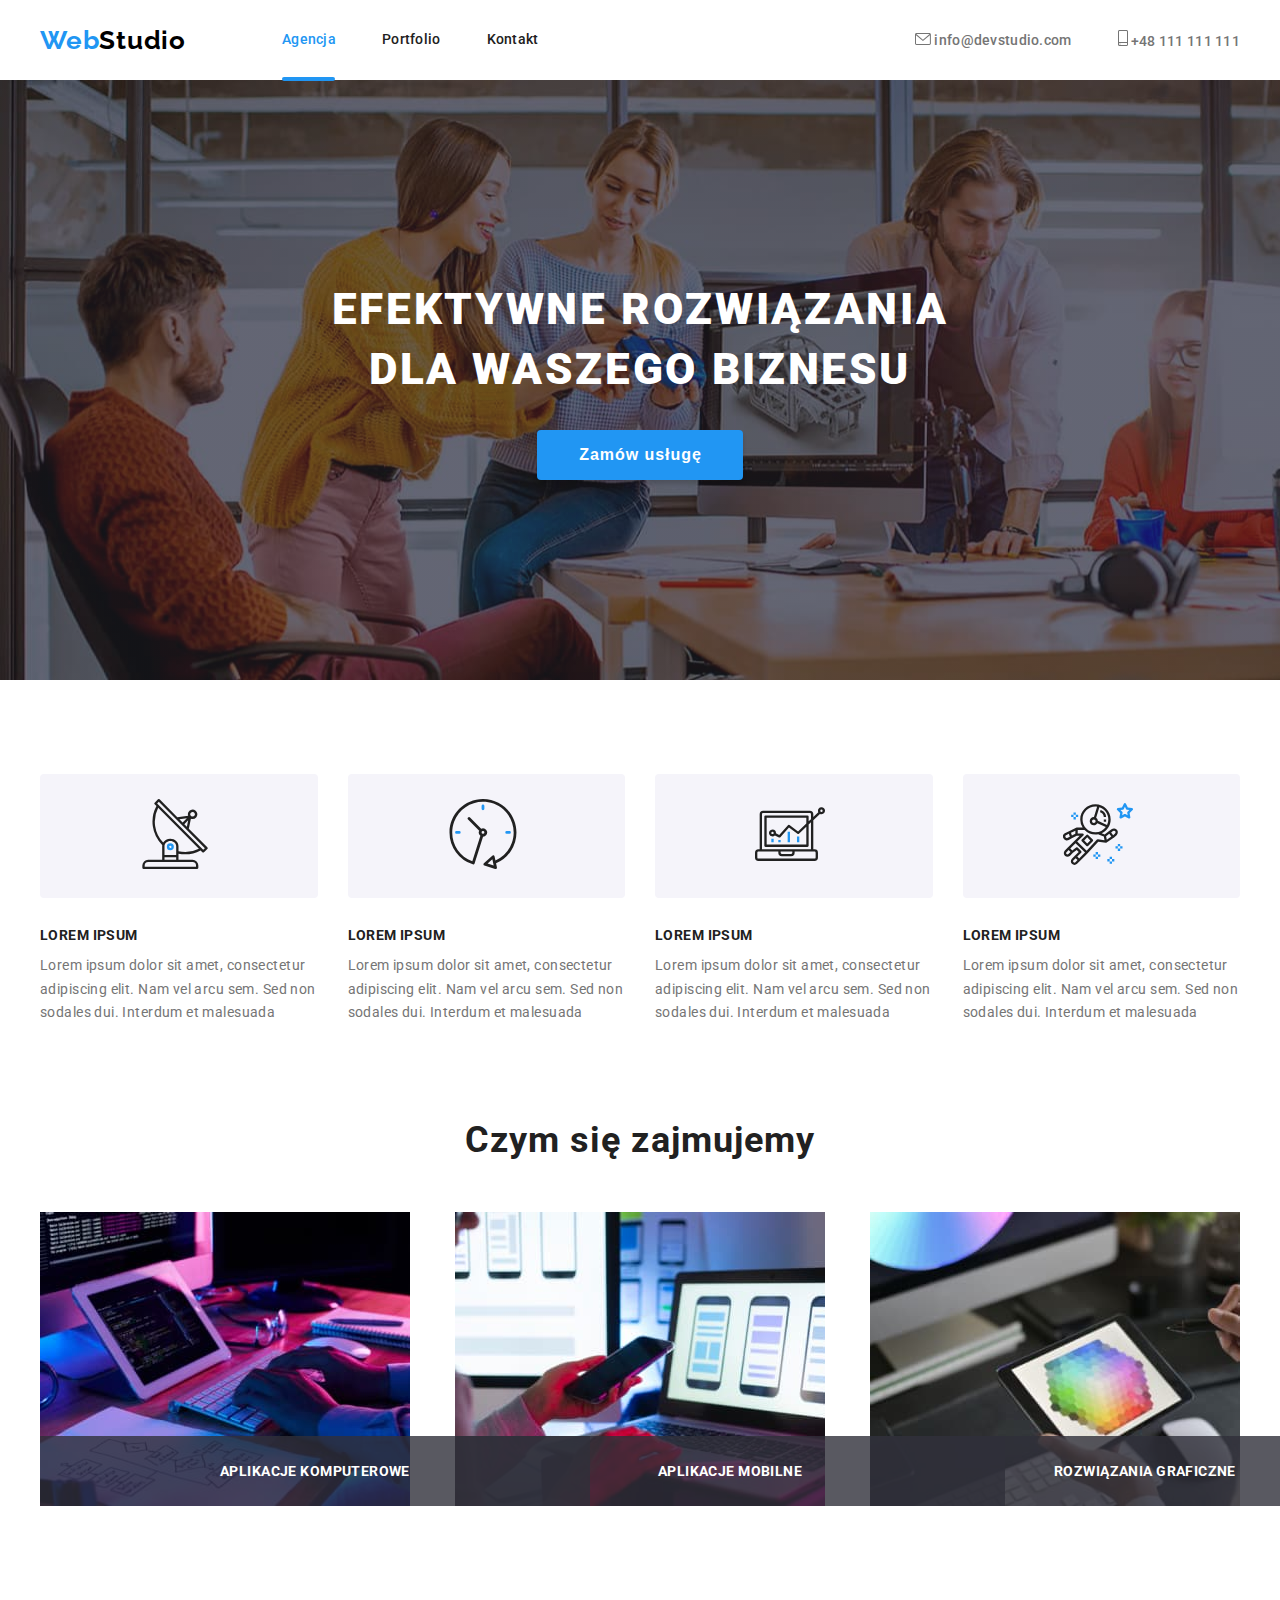
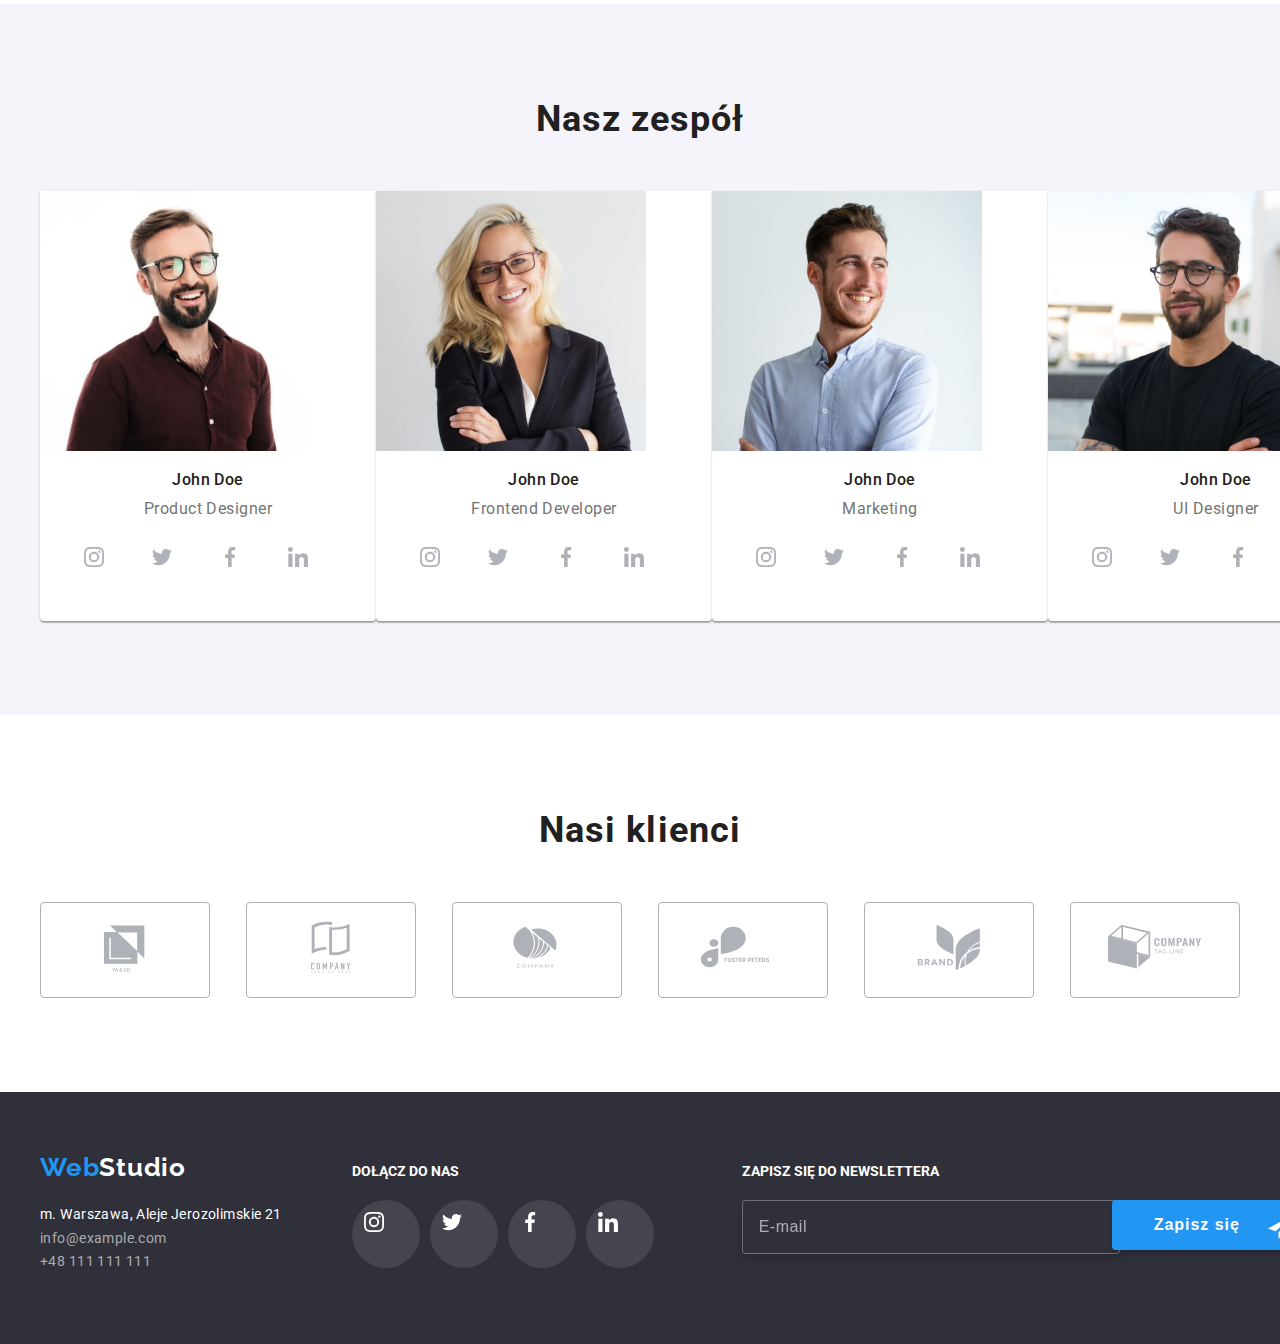
==== commit 887ffd9b: "Fixed checkbox" ====
--- a/index.html
+++ b/index.html
@@ -28,9 +28,11 @@
         <nav class="nav">
           <ul class="menu">
             <li class="underline-1">
-              <a class="link" href="./index.html">Agencja</a>
-            </li>
-            <li><a class="link" href="./portfolio.html">Portfolio</a></li>
+              <a class="link is-active" href="./index.html">Agencja</a>
+            </li>
+            <li>
+              <a class="link" href="./portfolio.html">Portfolio</a>
+            </li>
             <li><a class="link" href="">Kontakt</a></li>
           </ul>
         </nav>
@@ -111,15 +113,15 @@
                 </div>
 
                 <input
+                  id="check"
                   class="signup-checkbox"
                   type="checkbox"
                   name="user-terms-and-conditions"
-                  value="user-terms-and-conditions"
-                  checked
                 />
-                <label class="signup-terms">
-                  Oświadczam, iż akceptuję <a href="">Regulamin</a> i
-                  <a href=""> Politykę Prywatności. </a>
+                <label for="check" class="signup-terms">
+                  Oświadczam, iż akceptuję
+                  <a class="logo-blue" href="">Regulamin</a> i
+                  <a class="logo-blue" href=""> Politykę Prywatności. </a>
                 </label>
                 <button class="signup-button" type="submit">Wyślij</button>
               </form>
--- a/css/styles.css
+++ b/css/styles.css
@@ -34,7 +34,7 @@
 }
 
 .logo-blue {
-  color: #2196f3;
+  color: var(--hover-color);
 }
 
 .logo-black {
@@ -531,6 +531,9 @@
   position: relative;
   top: 29px;
 }
+.is-active {
+  color: var(--hover-color);
+}
 
 .underline-2::after {
   display: block;
@@ -618,8 +621,8 @@
   bottom: 120px;
   right: 40px;
   color: var(--second-color);
-  cursor: pointer;
-}
+}
+
 .signup-checkbox {
   appearance: none;
 }
@@ -632,12 +635,20 @@
   content: "";
   width: 16px;
   height: 15px;
-  background-image: url(./images/checkbox.svg#icon-checkbox);
-  fill: #212121;
+  cursor: pointer;
+  border: 2px solid rgba(33, 33, 33, 1);
+  border-radius: 2px;
 }
 
 .signup-checkbox:checked + .signup-terms::before {
-  background-image: url(./images/modal.svg#icon-checked);
+  background-image: url("data:image/svg+xml;charset=utf8,%3Csvg width='16' height='15' viewBox='0 0 13 10' fill='none' xmlns='http://www.w3.org/2000/svg'%3E%3Cpath d='M1.95703 4.75166L1.88825 4.68604L1.81923 4.75141L0.93123 5.59258L0.854858 5.66492L0.930974 5.73753L4.42671 9.07236L4.49574 9.1382L4.56476 9.07236L12.069 1.91352L12.1449 1.84116L12.069 1.76881L11.1873 0.927644L11.1183 0.861826L11.0493 0.927611L4.49577 7.17353L1.95703 4.75166Z' fill='white' stroke='white' stroke-width='0.2'/%3E%3C/svg%3E");
+  background-size: 11px 8px;
+  background-position: 3px 4px;
+  background-repeat: no-repeat;
+  background-color: var(--hover-color);
+  border-radius: 2px;
+  border: none;
+  transition: transform 250ms cubic-bezier(0.2, 0, 0.2, 1);
 }
 
 .input {
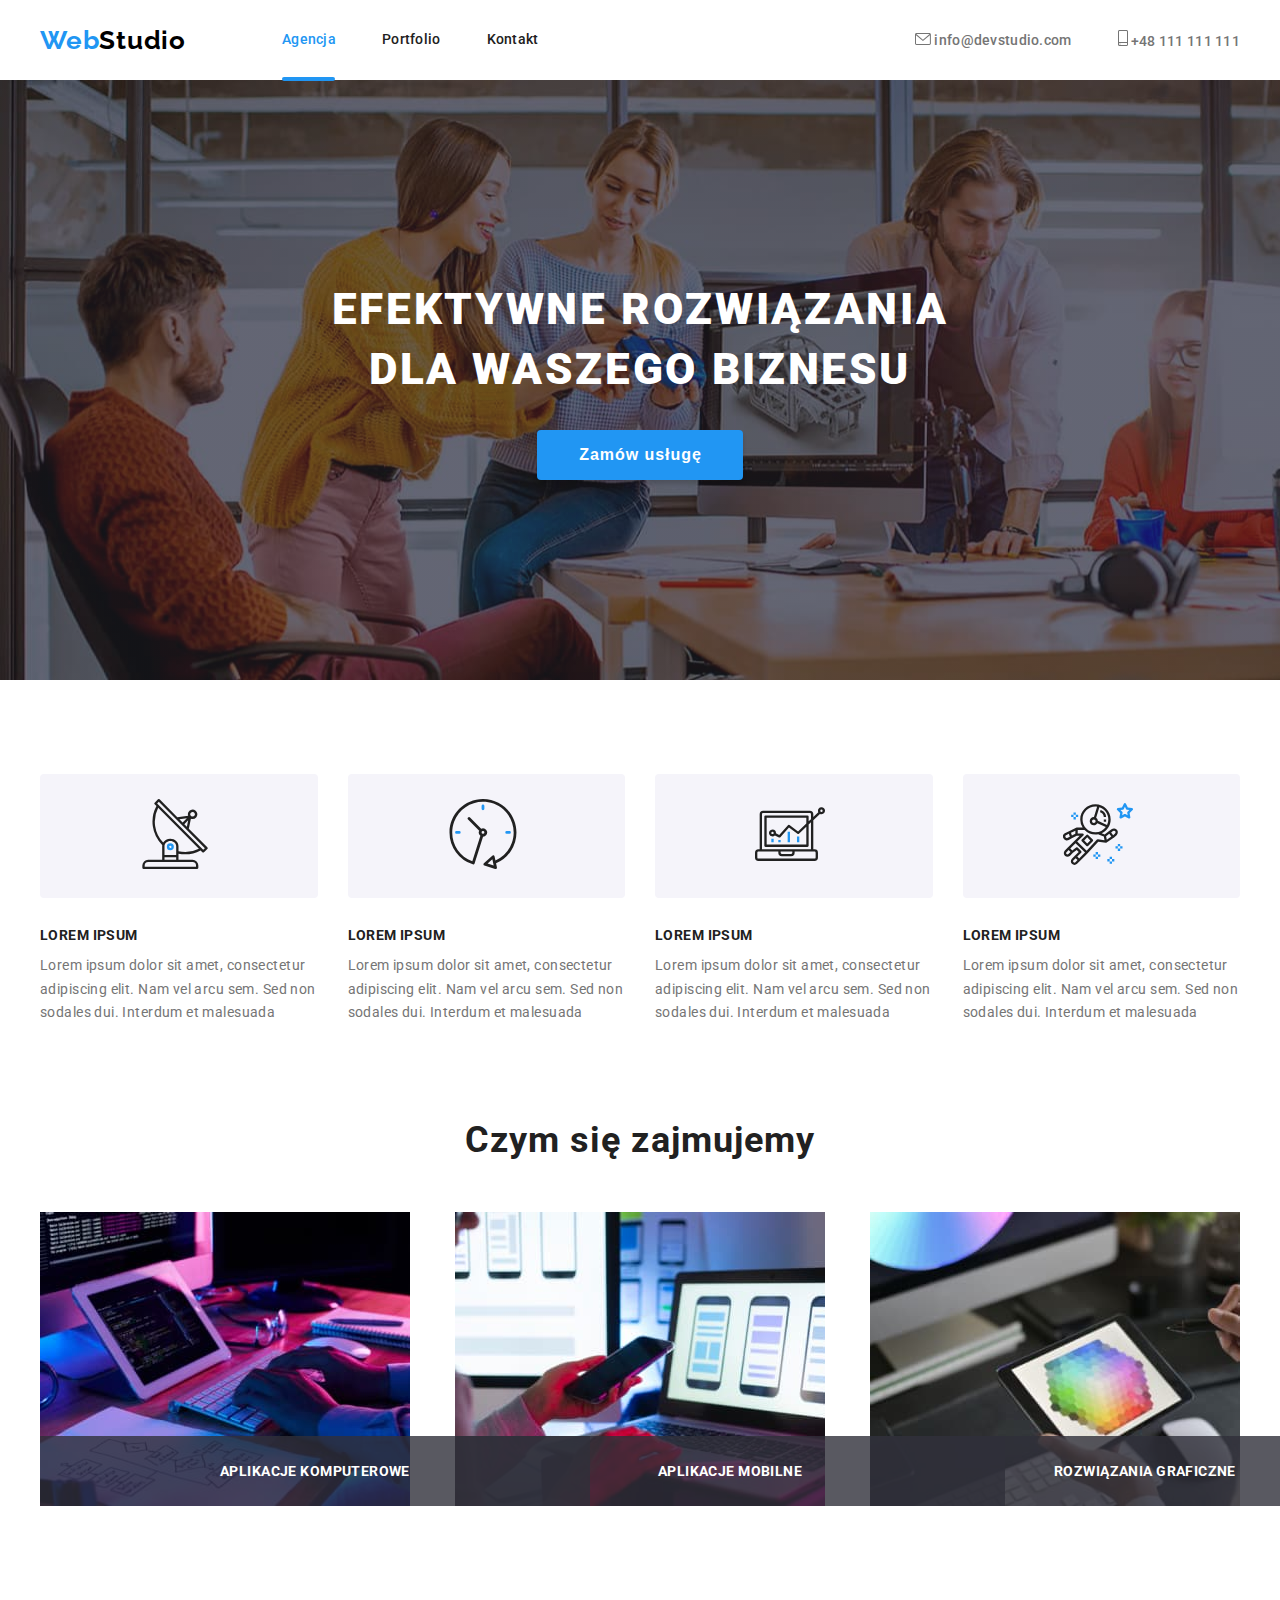
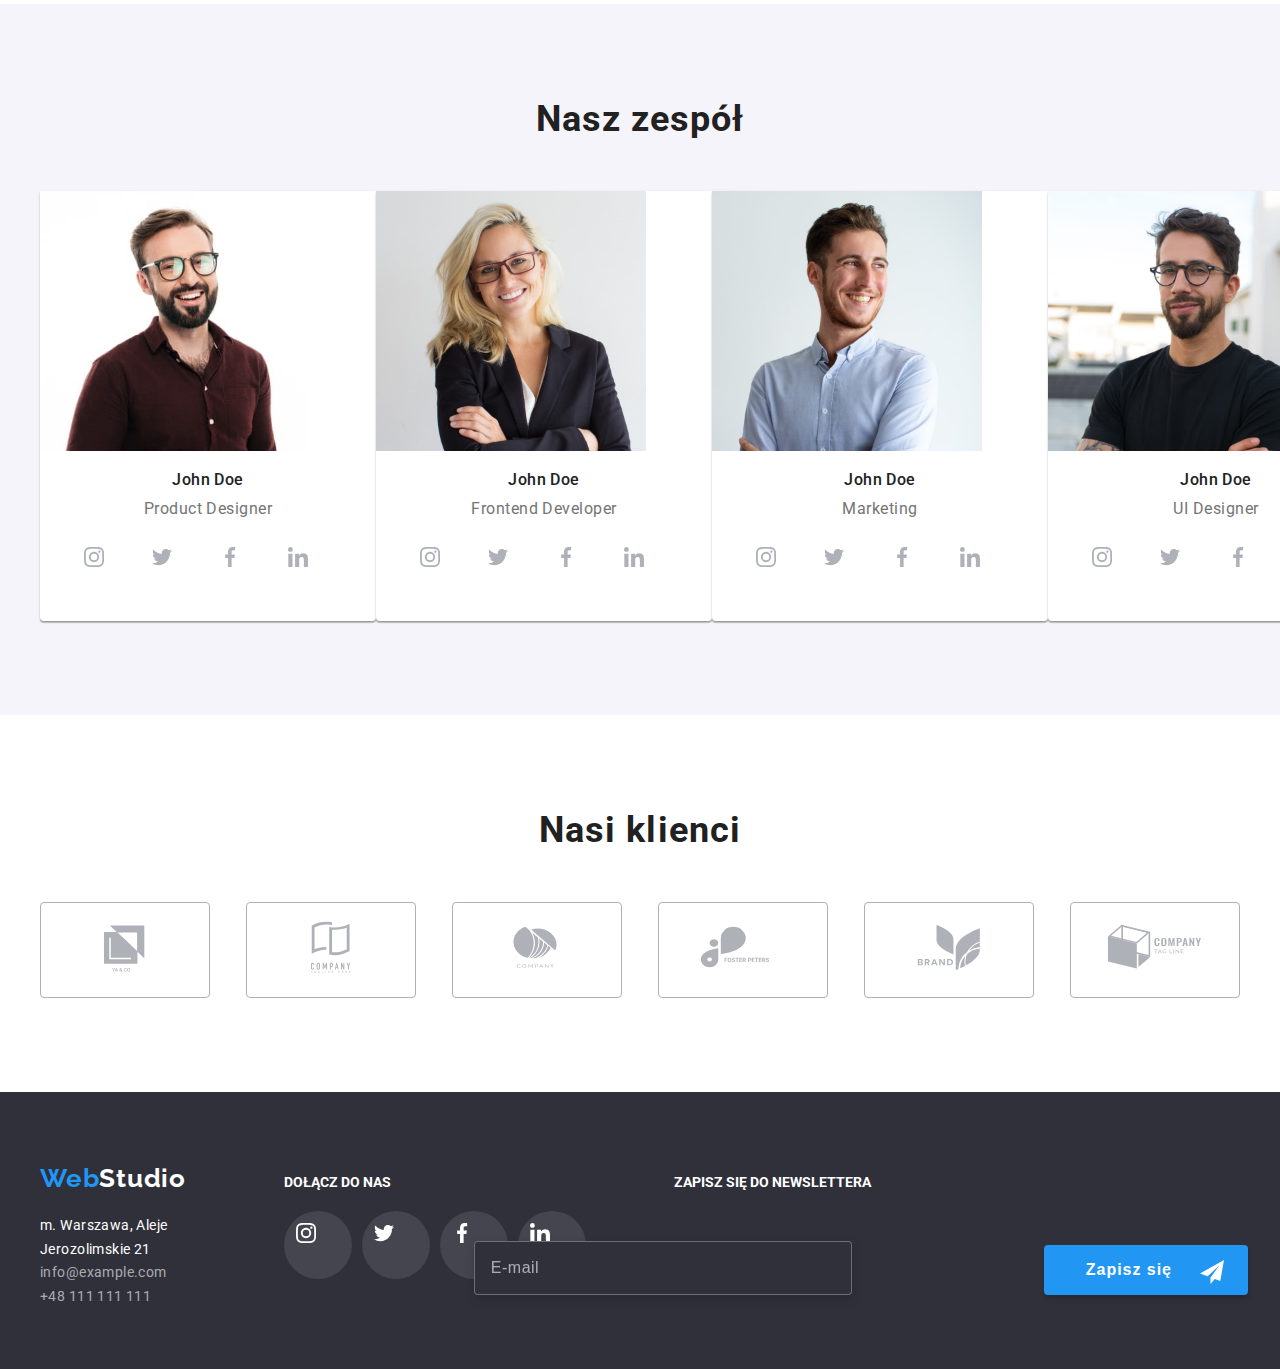
==== commit ac060d0a: "Changes" ====
--- a/index.html
+++ b/index.html
@@ -461,10 +461,11 @@
           </ul>
         </div>
         <div class="newsletter">
-          <span class="footer-so-me">Zapisz się do newslettera</span>
           <form class="newsletter-form">
-            <label>
+            <label for="newsletter">
+              <span class="footer-so-me">Zapisz się do newslettera</span>
               <input
+                id="newsletter"
                 class="newsletter-input"
                 type="email"
                 name="email"
--- a/css/styles.css
+++ b/css/styles.css
@@ -695,7 +695,6 @@
   font-size: 16px;
   line-height: 20px;
   color: rgba(255, 255, 255, 0.6);
-  align-items: center;
   letter-spacing: 0.03em;
   width: 358px;
   height: 50px;
@@ -703,7 +702,9 @@
   filter: drop-shadow(0px 4px 4px rgba(0, 0, 0, 0.15));
   border-radius: 4px;
   background-color: #2f303a;
-  position: absolute;
+  position: relative;
+  top: 50px;
+  left: -200px;
   outline: none;
   padding-left: 16px;
 }
